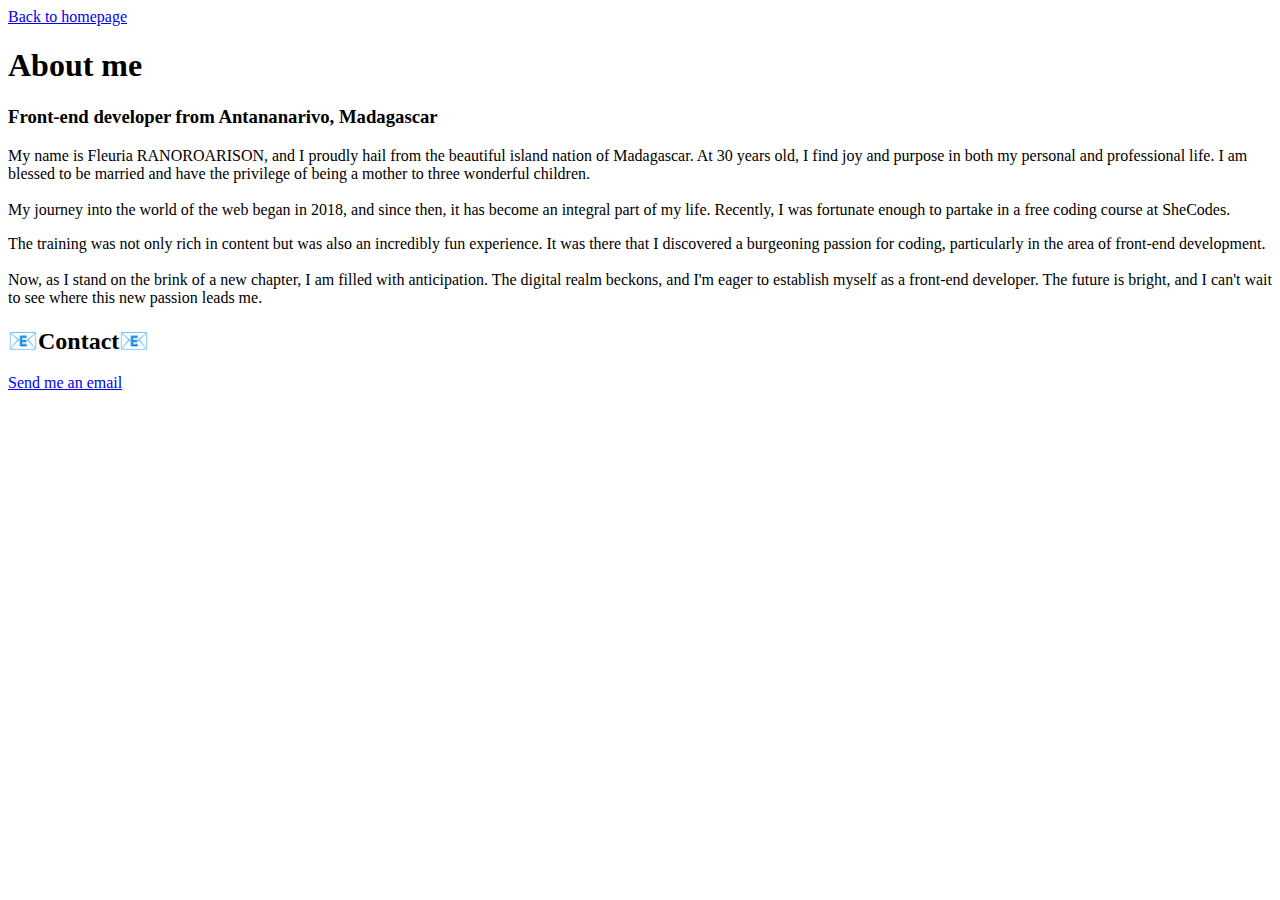
==== about.html @ c71eca7c "Creation project" ====
<!DOCTYPE html>
<html lang="en">
  <head>
    <title>About Fleuria RANOROARISON</title>
    <meta name="description" content="A website creation project? Contact Fleuria, a front-end developer from Madagascar" />
    <meta charset="UTF-8" />
    <meta http-equiv="X-UA-Compatible" content="IE=edge" />
    <meta name="viewport" content="width=device-width, initial-scale=1.0" />
    <link rel="stylesheet" href="style.css" />
    <link
      href="https://cdn.jsdelivr.net/npm/bootstrap@5.3.2/dist/css/bootstrap.min.css"
      rel="stylesheet"
      integrity="sha384-T3c6CoIi6uLrA9TneNEoa7RxnatzjcDSCmG1MXxSR1GAsXEV/Dwwykc2MPK8M2HN"
      crossorigin="anonymous"
    />
  </head>
  <body>
    <a href="index.html" class="homepage-link">Back to homepage</a>
    <h1>About me</h1>
    <h3>Front-end developer from Antananarivo, Madagascar</h3>
    <div class="about-paragraphs">
      <p>
        My name is Fleuria RANOROARISON, and I proudly hail from the beautiful island nation of Madagascar. At 30 years old, I find joy and purpose in both my personal and professional life. I am blessed to be married and have the privilege of being a mother to three wonderful children.
        <br />
        <br />
        My journey into the world of the web began in 2018, and since then, it has become an integral part of my life. Recently, I was fortunate enough to partake in a free coding course at SheCodes. 
      </p>
      <p>
        The training was not only rich in content but was also an incredibly fun experience. It was there that I discovered a burgeoning passion for coding, particularly in the area of front-end development.
        <br />
        <br />
        Now, as I stand on the brink of a new chapter, I am filled with anticipation. The digital realm beckons, and I'm eager to establish myself as a front-end developer. The future is bright, and I can't wait to see where this new passion leads me.
</p>

      </p>
    </div>
    <div id="contact-me">
      <h2>📧Contact📧</h2>
      <a href="mailto:r.fleuria@gmail.com" class="email-link">Send me an email</a>
    </div>
  </body>
</html>
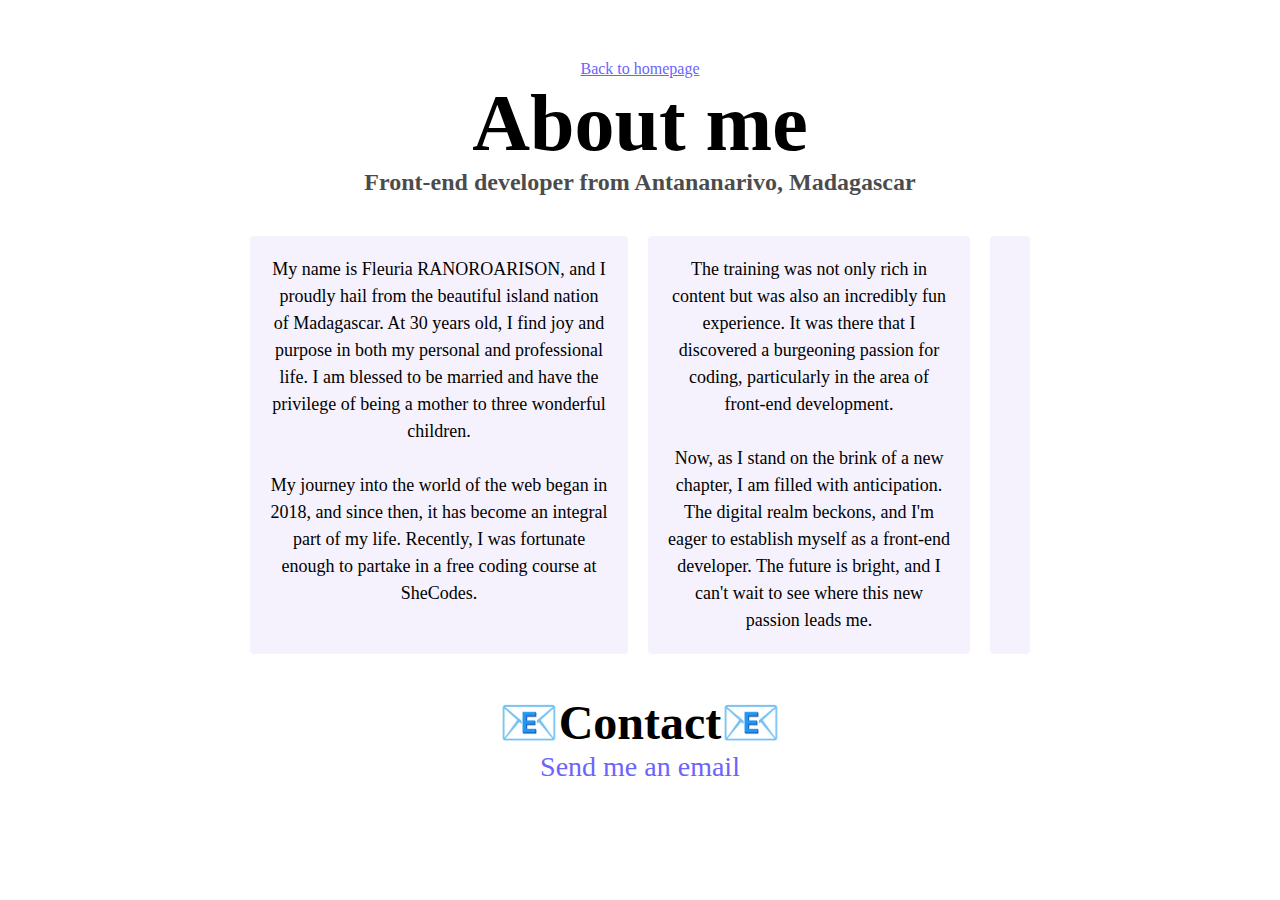
==== commit 684b5b85: "Added SEO" ====
--- a/about.html
+++ b/about.html
@@ -6,16 +6,17 @@
     <meta charset="UTF-8" />
     <meta http-equiv="X-UA-Compatible" content="IE=edge" />
     <meta name="viewport" content="width=device-width, initial-scale=1.0" />
-    <link rel="stylesheet" href="style.css" />
     <link
-      href="https://cdn.jsdelivr.net/npm/bootstrap@5.3.2/dist/css/bootstrap.min.css"
-      rel="stylesheet"
-      integrity="sha384-T3c6CoIi6uLrA9TneNEoa7RxnatzjcDSCmG1MXxSR1GAsXEV/Dwwykc2MPK8M2HN"
-      crossorigin="anonymous"
-    />
+    href="https://cdn.jsdelivr.net/npm/bootstrap@5.3.2/dist/css/bootstrap.min.css"
+    rel="stylesheet"
+    integrity="sha384-T3c6CoIi6uLrA9TneNEoa7RxnatzjcDSCmG1MXxSR1GAsXEV/Dwwykc2MPK8M2HN"
+    crossorigin="anonymous"
+  />
+   <link rel="stylesheet" href="css/styles.css" />
+    
   </head>
   <body>
-    <a href="index.html" class="homepage-link">Back to homepage</a>
+    <a href="index.html" class="homepage-link" title="Back to the homepage">Back to homepage</a>
     <h1>About me</h1>
     <h3>Front-end developer from Antananarivo, Madagascar</h3>
     <div class="about-paragraphs">
@@ -36,7 +37,7 @@
     </div>
     <div id="contact-me">
       <h2>📧Contact📧</h2>
-      <a href="mailto:r.fleuria@gmail.com" class="email-link">Send me an email</a>
+      <a href="mailto:r.fleuria@gmail.com" class="email-link" title="Mail to contact Fleuria RANOROARISON">Send me an email</a>
     </div>
   </body>
 </html>
--- a/css/styles.css
+++ b/css/styles.css
@@ -0,0 +1,106 @@
+:root {
+    --primary-color: #6c63ff;
+    --secondary-color: #f5f2fe;
+    --box-shadow: 0 5px 10px rgba(0, 0, 0, 0.3);
+  }
+  
+  body {
+    margin: 60px auto;
+    max-width: 800px;
+  }
+  
+  h1,
+  h2,
+  h3 {
+    text-align: center;
+    margin: 0;
+  }
+  
+  h1 {
+    font-size: 80px;
+  }
+  
+  h2 {
+    font-size: 48px;
+  }
+  
+  h3 {
+    font-size: 24px;
+    opacity: 0.7;
+  }
+  
+  p {
+    background: var(--secondary-color);
+    padding: 20px;
+    border-radius: 4px;
+    font-size: 18px;
+    line-height: 1.5;
+    text-align: center;
+  }
+  
+  .navigation-links {
+    display: flex;
+    margin-top: 40px;
+    justify-content: center;
+  }
+  
+  .navigation-links a {
+    margin: 20px;
+    border-radius: 4px;
+    padding: 20px 15px;
+    text-decoration: none;
+    text-transform: capitalize;
+  }
+  
+  .contact-link {
+    background: var(--primary-color);
+    box-shadow: var(--box-shadow);
+    color: white;
+  }
+  
+  .about-link {
+    color: var(--primary-color);
+    border: 1px solid var(--primary-color);
+  }
+  
+  .homepage-link {
+    color: var(--primary-color);
+    text-align: center;
+    display: block;
+  }
+  .yoga-link {
+    background: var(--primary-color);
+    box-shadow: var(--box-shadow);
+    color: white;
+  }
+  .weather-link {
+    background: var(--primary-color);
+    box-shadow: var(--box-shadow);
+    color: white;
+  }
+  .yogurt-link {
+    background: var(--primary-color);
+    box-shadow: var(--box-shadow);
+    color: white;
+  }
+  .about-paragraphs {
+    display: flex;
+    margin: 30px 0;
+  }
+  
+  .about-paragraphs p {
+    margin: 10px;
+  }
+  
+  .email-link {
+    display: flex;
+    justify-content: center;
+    color: var(--primary-color);
+    font-size: 28px;
+    text-decoration: none;
+  }
+  
+  .email-link:hover {
+    text-decoration: underline;
+  }
+  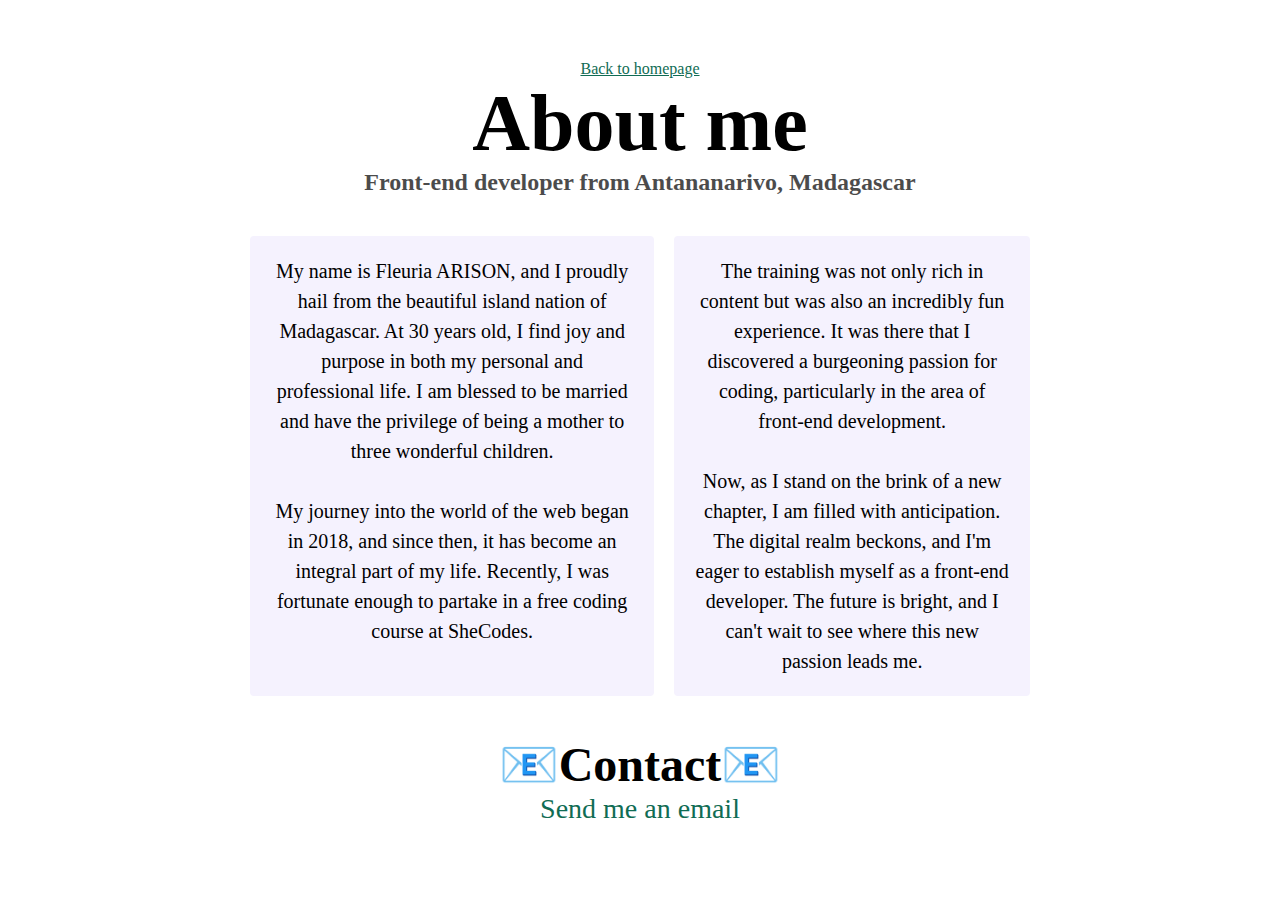
==== commit c932cc44: "Make the site look good on mobile" ====
--- a/about.html
+++ b/about.html
@@ -1,7 +1,7 @@
 <!DOCTYPE html>
 <html lang="en">
   <head>
-    <title>About Fleuria RANOROARISON</title>
+    <title>About Fleuria ARISON</title>
     <meta name="description" content="A website creation project? Contact Fleuria, a front-end developer from Madagascar" />
     <meta charset="UTF-8" />
     <meta http-equiv="X-UA-Compatible" content="IE=edge" />
@@ -21,7 +21,7 @@
     <h3>Front-end developer from Antananarivo, Madagascar</h3>
     <div class="about-paragraphs">
       <p>
-        My name is Fleuria RANOROARISON, and I proudly hail from the beautiful island nation of Madagascar. At 30 years old, I find joy and purpose in both my personal and professional life. I am blessed to be married and have the privilege of being a mother to three wonderful children.
+        My name is Fleuria ARISON, and I proudly hail from the beautiful island nation of Madagascar. At 30 years old, I find joy and purpose in both my personal and professional life. I am blessed to be married and have the privilege of being a mother to three wonderful children.
         <br />
         <br />
         My journey into the world of the web began in 2018, and since then, it has become an integral part of my life. Recently, I was fortunate enough to partake in a free coding course at SheCodes. 
@@ -32,8 +32,6 @@
         <br />
         Now, as I stand on the brink of a new chapter, I am filled with anticipation. The digital realm beckons, and I'm eager to establish myself as a front-end developer. The future is bright, and I can't wait to see where this new passion leads me.
 </p>
-
-      </p>
     </div>
     <div id="contact-me">
       <h2>📧Contact📧</h2>
--- a/css/styles.css
+++ b/css/styles.css
@@ -1,5 +1,5 @@
 :root {
-    --primary-color: #6c63ff;
+    --primary-color: #106C54;
     --secondary-color: #f5f2fe;
     --box-shadow: 0 5px 10px rgba(0, 0, 0, 0.3);
   }
@@ -33,7 +33,7 @@
     background: var(--secondary-color);
     padding: 20px;
     border-radius: 4px;
-    font-size: 18px;
+    font-size: 20px;
     line-height: 1.5;
     text-align: center;
   }
@@ -103,4 +103,28 @@
   .email-link:hover {
     text-decoration: underline;
   }
-  +  @media (max-width: 390){
+    h1{
+      text-align: center;
+      font-size: 40px;
+    }
+    h2 {
+      text-align: center;
+      font-size: 32px;
+    }
+    p{
+      text-align: center;
+    }
+  }
+  .container-fluid{
+    background: var(--primary-color);
+  }
+  .navbar-brand{
+    color: var(--secondary-color);
+  }
+  .nav-link{
+    color: var(--secondary-color);
+  }
+  .navbar-toggler{
+    background: var(--secondary-color);
+  }
